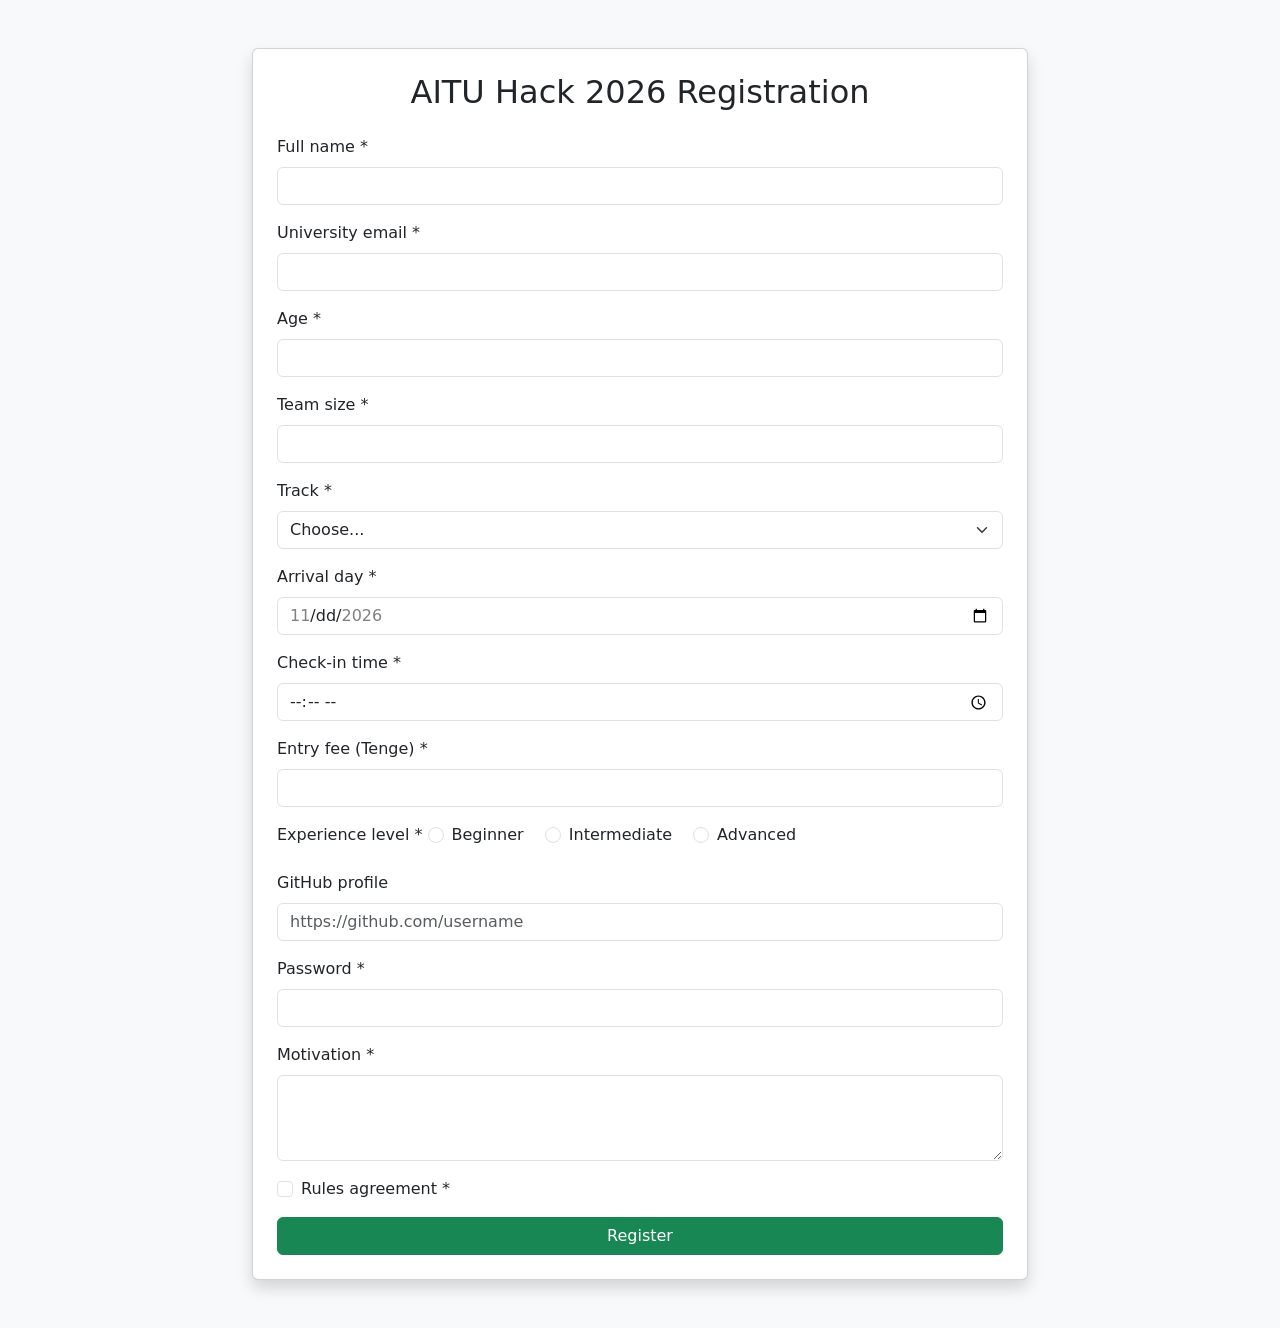
==== task2.html @ ea323e72 "task2" ====
<!DOCTYPE html>
<html lang="en">
<head>
    <meta charset="UTF-8">
    <meta name="viewport" content="width=device-width, initial-scale=1">
    <title>AITU Hack 2026 - Registration</title>
    <link href="https://cdn.jsdelivr.net/npm/bootstrap@5.3.3/dist/css/bootstrap.min.css" rel="stylesheet">
    <style>
        input:user-invalid ~ .invalid-feedback,
        select:user-invalid ~ .invalid-feedback,
        textarea:user-invalid ~ .invalid-feedback {
            display: block;
        }
    </style>
</head>
<body class="bg-light">
    <div class="container my-5" style="max-width: 800px;">
        <div class="card shadow p-4">
            <h2 class="mb-4 text-center">AITU Hack 2026 Registration</h2>
            <form>
                <div class="mb-3">
                    <label class="form-label">Full name *</label>
                    <input type="text" class="form-control" minlength="2" maxlength="40" required>
                    <div class="invalid-feedback">Name must be between 2 and 40 characters.</div>
                </div>
                <div class="mb-3">
                    <label class="form-label">University email *</label>
                    <input type="email" class="form-control" required>
                    <div class="invalid-feedback">Please enter a valid email address.</div>
                </div>
                <div class="mb-3">
                    <label class="form-label">Age *</label>
                    <input type="number" class="form-control" min="16" max="30" step="1" required>
                    <div class="invalid-feedback">Age must be a whole number between 16 and 30.</div>
                </div>
                <div class="mb-3">
                    <label class="form-label">Team size *</label>
                    <input type="number" class="form-control" min="1" max="4" step="1" required>
                    <div class="invalid-feedback">Team size must be from 1 to 4 members.</div>
                </div>
                <div class="mb-3">
                    <label class="form-label">Track *</label>
                    <select class="form-select" required>
                        <option value="" selected disabled>Choose...</option>
                        <option value="Web">Web</option>
                        <option value="Mobile">Mobile</option>
                        <option value="AI">AI</option>
                        <option value="GameDev">GameDev</option>
                    </select>
                    <div class="invalid-feedback">Please select a track.</div>
                </div>
                <div class="mb-3">
                    <label class="form-label">Arrival day *</label>
                    <input type="date" class="form-control" min="2026-11-20" max="2026-11-22" required>
                    <div class="invalid-feedback">Arrival must be between 20 and 22 November 2026.</div>
                </div>
                <div class="mb-3">
                    <label class="form-label">Check-in time *</label>
                    <input type="time" class="form-control" min="09:00" max="18:00" step="1800" required>
                    <div class="invalid-feedback">Time must be between 09:00 and 18:00, every 30 minutes.</div>
                </div>
                <div class="mb-3">
                    <label class="form-label">Entry fee (Tenge) *</label>
                    <input type="number" class="form-control" min="0" max="500" step="500" required>
                    <div class="invalid-feedback">Fee must be between 0 and 5000 in steps of 500.</div>
                </div>
                <div class="mb-3">
                    <label class="form-label">Experience level *</label>
                    <div class="form-check form-check-inline">
                        <input class="form-check-input" type="radio" name="experience" id="exp1" required>
                        <label class="form-check-label" for="exp1">Beginner</label>
                    </div>
                    <div class="form-check form-check-inline">
                        <input class="form-check-input" type="radio" name="experience" id="exp2">
                        <label class="form-check-label" for="exp2">Intermediate</label>
                    </div>
                    <div class="form-check form-check-inline">
                        <input class="form-check-input" type="radio" name="experience" id="exp3">
                        <label class="form-check-label" for="exp3">Advanced</label>
                    </div>
                </div>
                <div class="mb-3">
                    <label class="form-label">GitHub profile</label>
                    <input type="url" class="form-control" placeholder="https://github.com/username">
                    <div class="invalid-feedback">Please enter a valid full URL (e.g. https://github.com/...).</div>
                </div>
                <div class="mb-3">
                    <label class="form-label">Password *</label>
                    <input type="password" class="form-control" minlength="8" maxlength="20" required>
                    <div class="invalid-feedback">Password must be from 8 to 20 characters long.</div>
                </div>
                <div class="mb-3">
                    <label class="form-label">Motivation *</label>
                    <textarea class="form-control" minlength="50" maxlength="300" rows="3" required></textarea>
                    <div class="invalid-feedback">Motivation must be between 50 and 300 characters.</div>
                </div>
                <div class="mb-3 form-check">
                    <input type="checkbox" class="form-check-input" id="rules" required>
                    <label class="form-check-label" for="rules">Rules agreement *</label>
                    <div class="invalid-feedback">You must agree to the rules.</div>
                </div>

                <button type="submit" class="btn btn-success w-100">Register</button>
            </form>
        </div>
    </div>
</body>
</html>
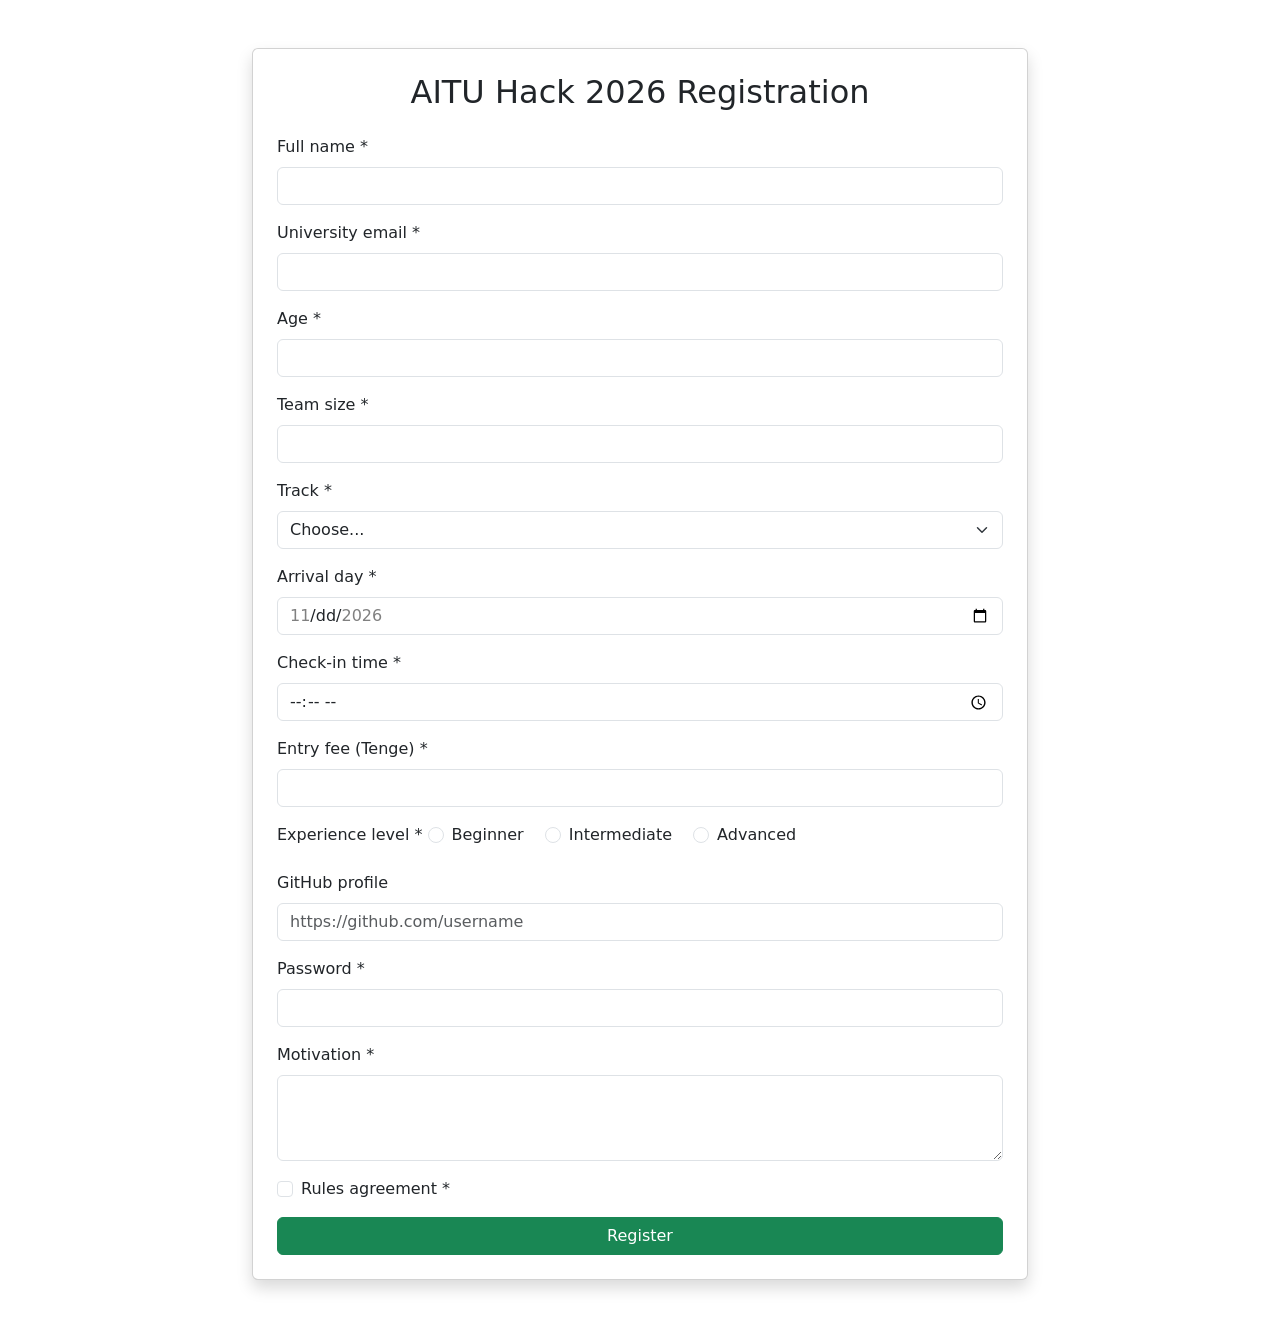
==== commit fc145f2e: "task2 liiittle debug + task3" ====
--- a/task2.html
+++ b/task2.html
@@ -13,7 +13,7 @@
         }
     </style>
 </head>
-<body class="bg-light">
+<body>
     <div class="container my-5" style="max-width: 800px;">
         <div class="card shadow p-4">
             <h2 class="mb-4 text-center">AITU Hack 2026 Registration</h2>
